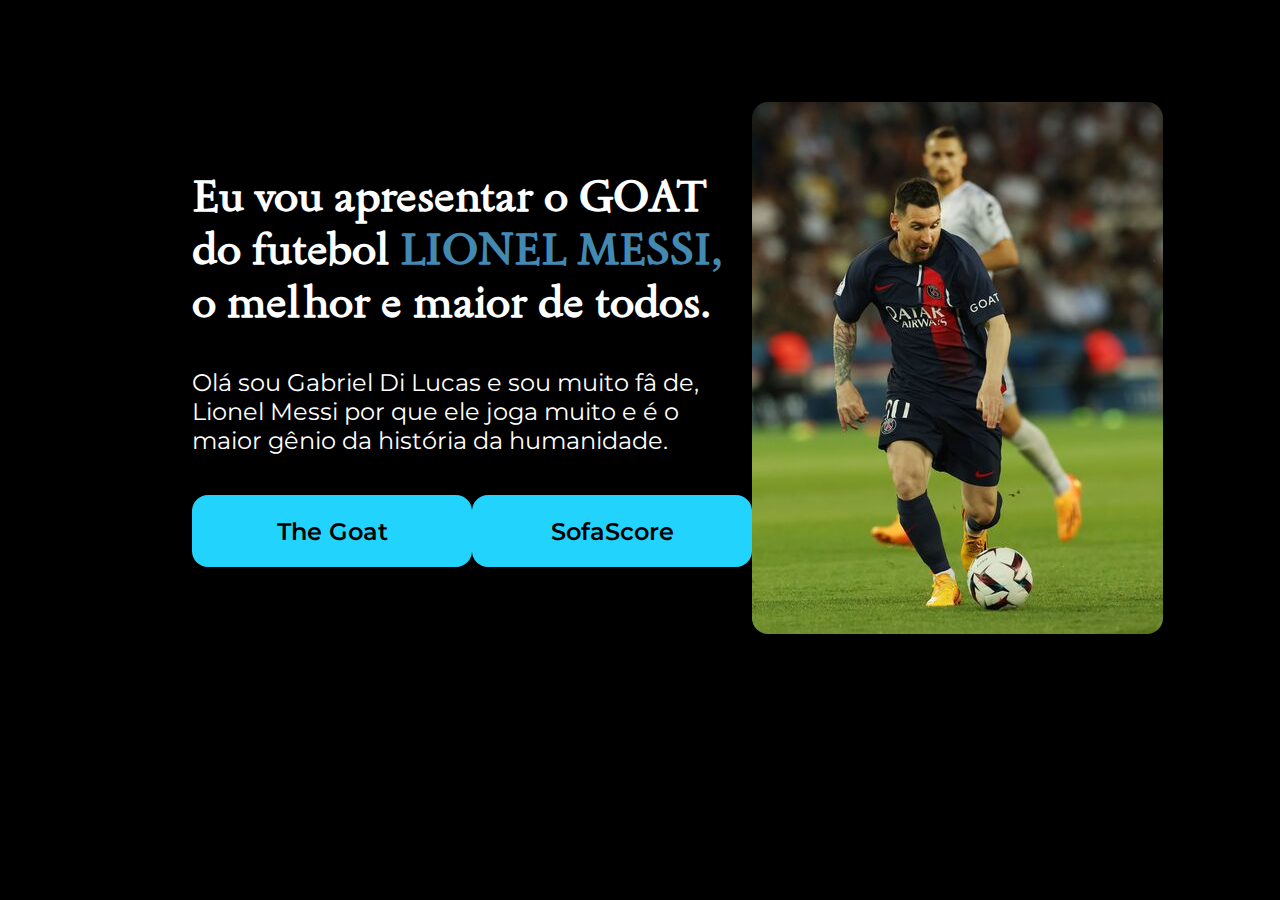
==== index.html @ 205eb364 "Add files via upload" ====
<!DOCTYPE html>
<html lang="pt-br">
<head>
    <meta charset="UTF-8">
    <meta name="viewport" content="width=device-width, initial-scale=1.0">
    <link rel="stylesheet" href="style.css">
</head>
<body>
    <title>Portifólio Gabriel</title>
    
    <header></header>
    <main class="apresentacao">
        <section class="apresentacao__conteudo">
            <h1 class="apresentacao__conteudo__titulo">Eu vou apresentar o GOAT do futebol<strong class="destaque"> LIONEL MESSI, </strong> o melhor e maior de todos. </h1>
            <p class="apresentacao__conteudo__texto">Olá sou Gabriel Di Lucas e sou muito fâ de, Lionel Messi por que ele joga muito e é o maior gênio da história da humanidade.</p>
            <div class="apresentacao__botao">
                <a class="apresentacao__botao__link" href="https://www.youtube.com/watch?v=V1SJGmgX67A"> The Goat</a>
                <a class="apresentacao__botao__link" href="https://www.sofascore.com/pt/jogador/lionel-messi/12994"> SofaScore</a>
            </div>
        </section>
        <img class="imagem" src="ms.jpg" alt="Messi o melhor">

    </main>
    <footer></footer>
   
</body>
</html>
---- style.css ----
@import url('https://fonts.googleapis.com/css2?family=Sedan&display=swap');
@import url('https://fonts.googleapis.com/css2?family=Akronim&family=Montserrat:ital@0;1&display=swap');

*{
    margin: 0;
    padding: 0;
}

body {
    background-color:rgb(0, 0, 0);
    color: #ffffff;
}

.destaque {
    color: #4289b4;
}

.apresentacao{
    margin: 8% 15%;
    align-items: center;
    display: flex;
    justify-content: space-between;
}
.apresentacao__conteudo{
    width: 615px;
    display: flex;
    flex-direction: column;
    gap: 40px;
}
.apresentacao__conteudo__titulo{
    font-family: "Sedan", serif;
    font-size: 44px;
    
}
.apresentacao__conteudo__texto{
    font-family: "Montserrat", sans-serif;
    font-size: 24px;
    
}
.apresentacao__botao{
    display: flex;
    justify-content: space-between;
}
.apresentacao__botao__link{
    background-color: #22D4FD;
    width: 280px;
    text-align: center;
    border-radius: 16px;
    font-size: 24px;
    font-weight: 600;
    padding: 21.5px 0;
    text-decoration: none;
    color: black;
    font-family: "Montserrat", sans-serif;
}
.imagem{
    border-radius: 16px;
}
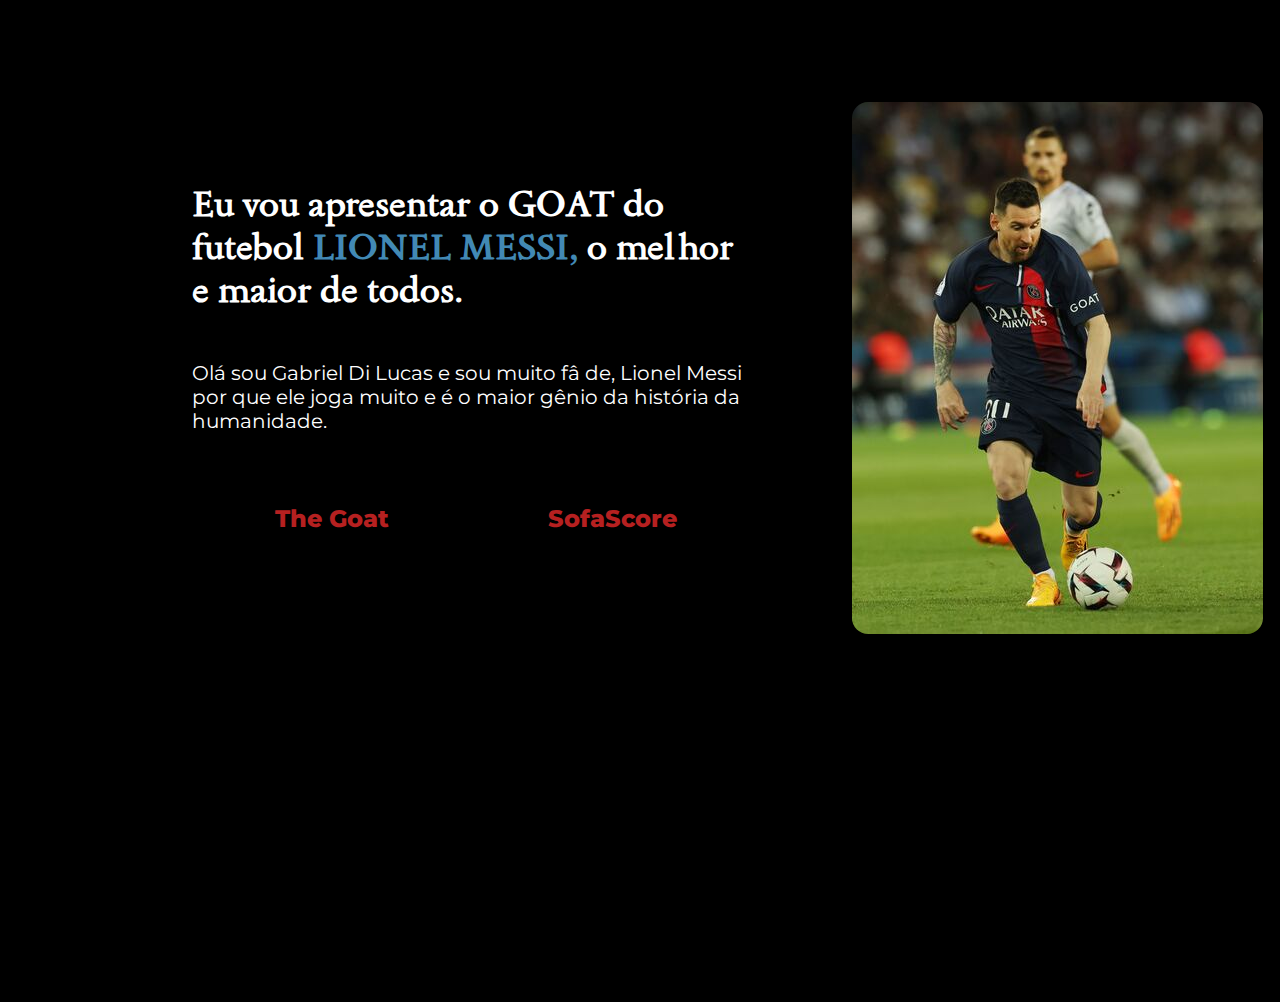
==== commit fb0cd18e: "Add files via upload" ====
--- a/index.html
+++ b/index.html
@@ -3,24 +3,28 @@
 <head>
     <meta charset="UTF-8">
     <meta name="viewport" content="width=device-width, initial-scale=1.0">
+    <title>Messi</title>
     <link rel="stylesheet" href="style.css">
 </head>
+
 <body>
-    <title>Portifólio Gabriel</title>
-    
     <header></header>
+
     <main class="apresentacao">
         <section class="apresentacao__conteudo">
             <h1 class="apresentacao__conteudo__titulo">Eu vou apresentar o GOAT do futebol<strong class="destaque"> LIONEL MESSI, </strong> o melhor e maior de todos. </h1>
             <p class="apresentacao__conteudo__texto">Olá sou Gabriel Di Lucas e sou muito fâ de, Lionel Messi por que ele joga muito e é o maior gênio da história da humanidade.</p>
-            <div class="apresentacao__botao">
-                <a class="apresentacao__botao__link" href="https://www.youtube.com/watch?v=V1SJGmgX67A"> The Goat</a>
-                <a class="apresentacao__botao__link" href="https://www.sofascore.com/pt/jogador/lionel-messi/12994"> SofaScore</a>
+
+            <div class="apresentacao__links">
+                    <a class="apresentacao__botao__link" href="https://www.youtube.com/watch?v=V1SJGmgX67A">The Goat</a>
+                    <a class="apresentacao__botao__link" href="https://www.sofascore.com/pt/jogador/lionel-messi/12994">SofaScore</a>
             </div>
+            
         </section>
         <img class="imagem" src="ms.jpg" alt="Messi o melhor">
 
     </main>
+
     <footer></footer>
    
 </body>
--- a/style.css
+++ b/style.css
@@ -7,6 +7,8 @@
 }
 
 body {
+    height: 100vh;
+    box-sizing: border-box;
     background-color:rgb(0, 0, 0);
     color: #ffffff;
 }
@@ -22,35 +24,37 @@
     justify-content: space-between;
 }
 .apresentacao__conteudo{
-    width: 615px;
+    width: 600px;
     display: flex;
     flex-direction: column;
-    gap: 40px;
+    gap: 50px;
+    padding-right: 100px;
 }
 .apresentacao__conteudo__titulo{
     font-family: "Sedan", serif;
-    font-size: 44px;
+    font-size: 36px;
     
 }
 .apresentacao__conteudo__texto{
     font-family: "Montserrat", sans-serif;
-    font-size: 24px;
+    font-size: 20px;
     
 }
-.apresentacao__botao{
+.apresentacao__links{
+
     display: flex;
     justify-content: space-between;
 }
 .apresentacao__botao__link{
-    background-color: #22D4FD;
+    
     width: 280px;
     text-align: center;
     border-radius: 16px;
     font-size: 24px;
-    font-weight: 600;
+    font-weight: 800;
     padding: 21.5px 0;
     text-decoration: none;
-    color: black;
+    color: #b62020;
     font-family: "Montserrat", sans-serif;
 }
 .imagem{
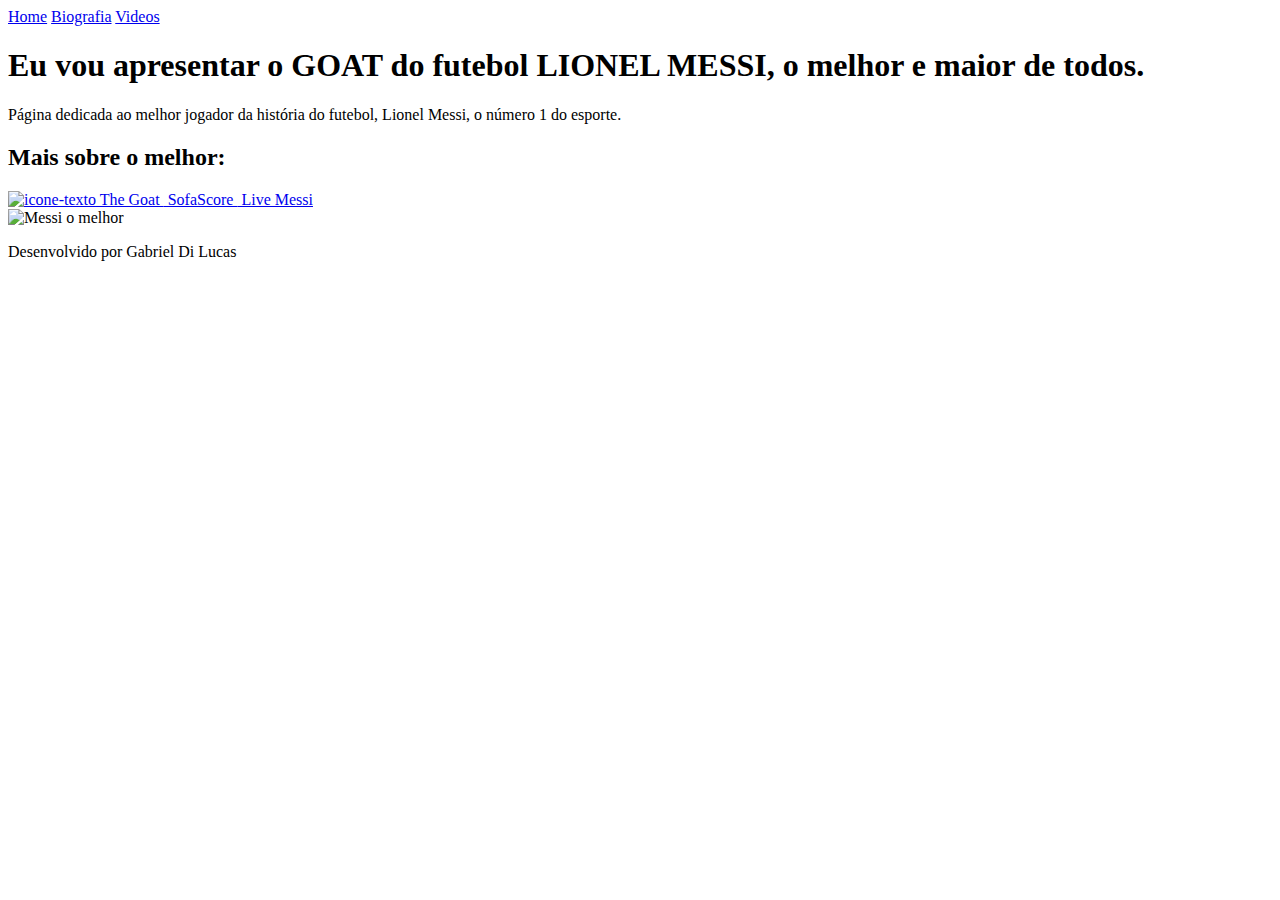
==== commit 203b2e43: "Add files via upload" ====
--- a/index.html
+++ b/index.html
@@ -4,28 +4,47 @@
     <meta charset="UTF-8">
     <meta name="viewport" content="width=device-width, initial-scale=1.0">
     <title>Messi</title>
-    <link rel="stylesheet" href="style.css">
+    <link rel="stylesheet" href="/styles/style.css">
 </head>
 
 <body>
-    <header></header>
+    <header class="cabecalho">
+        <nav class="cabecalho__menu">
+            <a class="cabecalho__menu__links" href="index.html">Home</a>
+            <a class="cabecalho__menu__links" href="about.html">Biografia</a>
+            <a class="cabecalho__menu__links" href="videos.html">Videos</a>
+        </nav>
+    </header>
 
     <main class="apresentacao">
         <section class="apresentacao__conteudo">
             <h1 class="apresentacao__conteudo__titulo">Eu vou apresentar o GOAT do futebol<strong class="destaque"> LIONEL MESSI, </strong> o melhor e maior de todos. </h1>
-            <p class="apresentacao__conteudo__texto">Olá sou Gabriel Di Lucas e sou muito fâ de, Lionel Messi por que ele joga muito e é o maior gênio da história da humanidade.</p>
+            <p class="apresentacao__conteudo__texto">Página dedicada ao melhor jogador da história do futebol, Lionel Messi, o número 1 do esporte.</p>
 
             <div class="apresentacao__links">
-                    <a class="apresentacao__botao__link" href="https://www.youtube.com/watch?v=V1SJGmgX67A">The Goat</a>
-                    <a class="apresentacao__botao__link" href="https://www.sofascore.com/pt/jogador/lionel-messi/12994">SofaScore</a>
+                <h2 class="apresentacao__subtitulo">Mais sobre o melhor:</h2>
+                    <a class="apresentacao__botao__link" href="https://www.youtube.com/watch?v=V1SJGmgX67A">
+                        <img src="imagens/github.png" alt="icone-texto">
+                        The Goat
+                    </a>
+                    <a class="apresentacao__botao__link" href="https://www.sofascore.com/pt/jogador/lionel-messi/12994">
+                        <img src="imagens/linkedin.png" alt=""> SofaScore
+                    </a>
+
+                    <a class="apresentacao__botao__link" href="https://messi-stats.vercel.app/">
+                        <img src="imagens/twitch.png" alt=""> Live Messi
+                    </a>
+
             </div>
             
         </section>
-        <img class="imagem" src="ms.jpg" alt="Messi o melhor">
+        <img class="imagem" src="imagens/ms.jpg" alt="Messi o melhor">
 
     </main>
 
-    <footer></footer>
+    <footer class="rodape">
+        <p>Desenvolvido por Gabriel Di Lucas</p>
+    </footer>
    
 </body>
 </html>